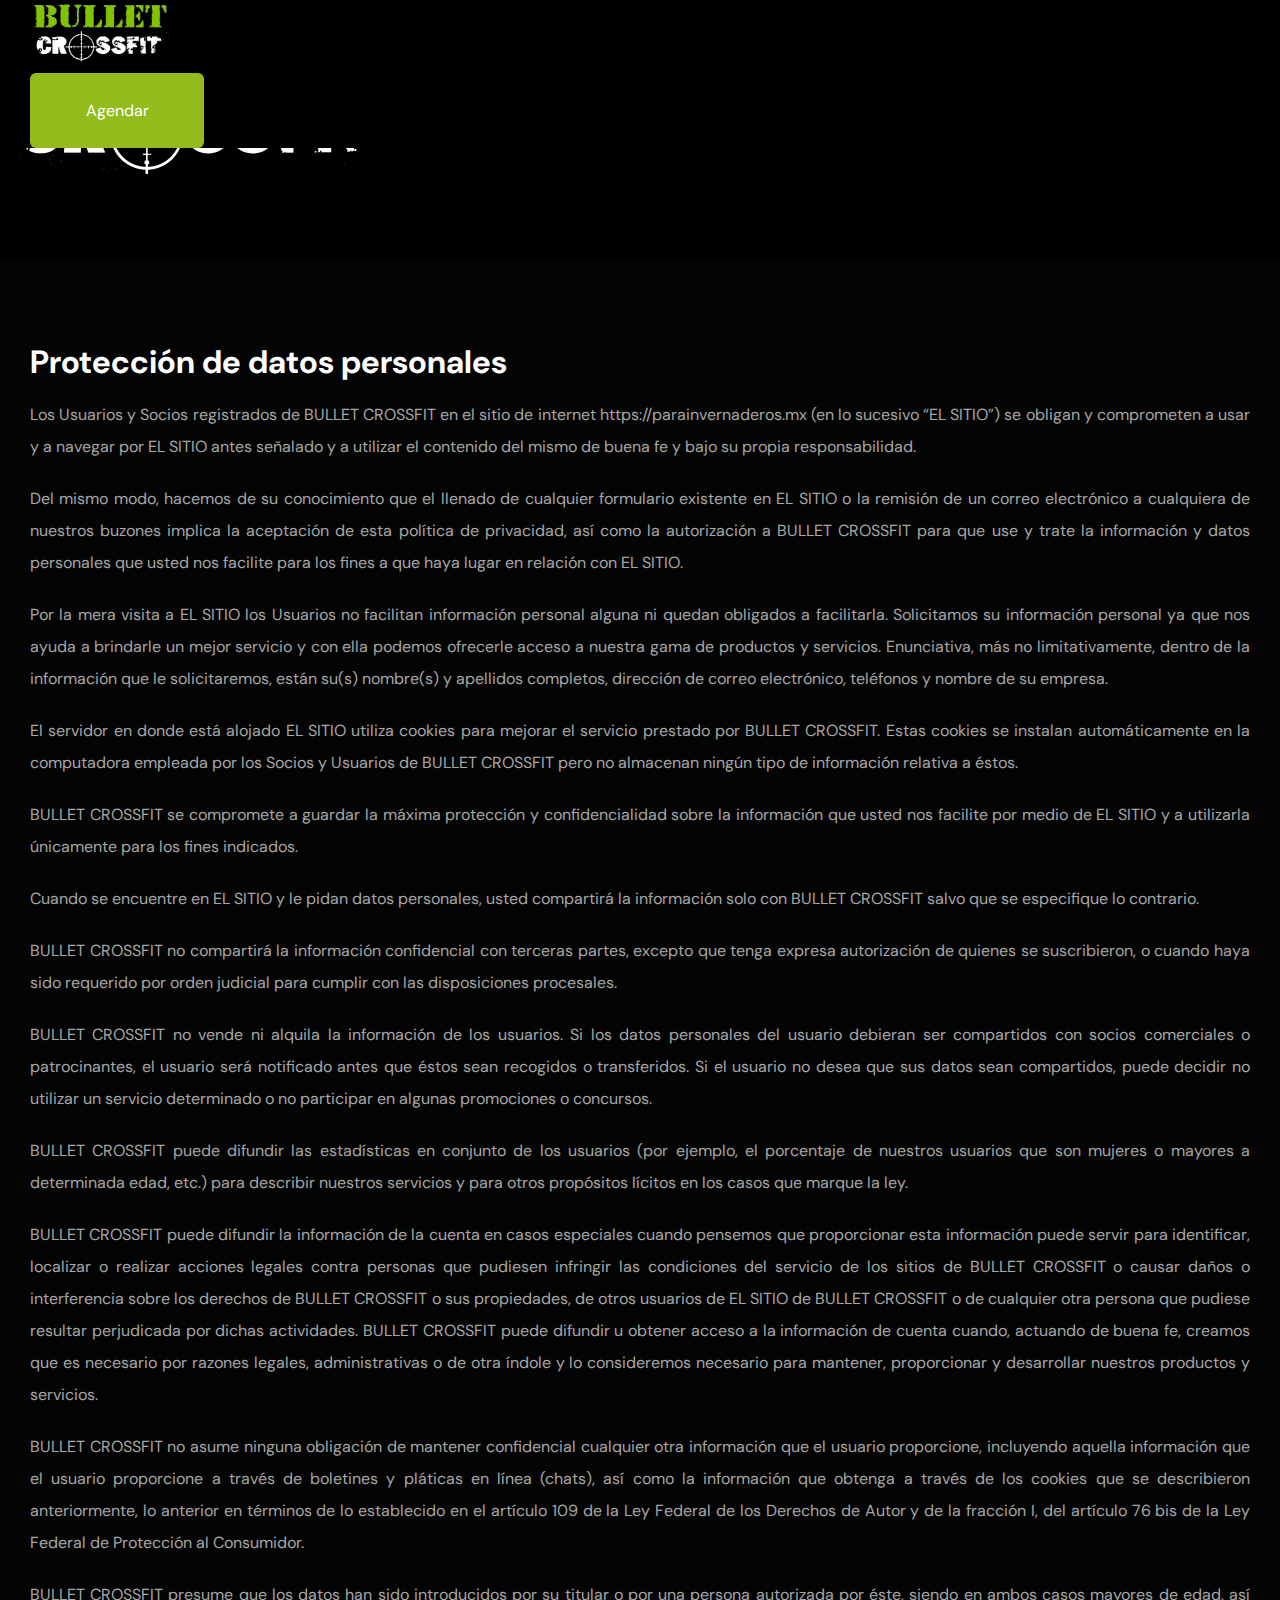
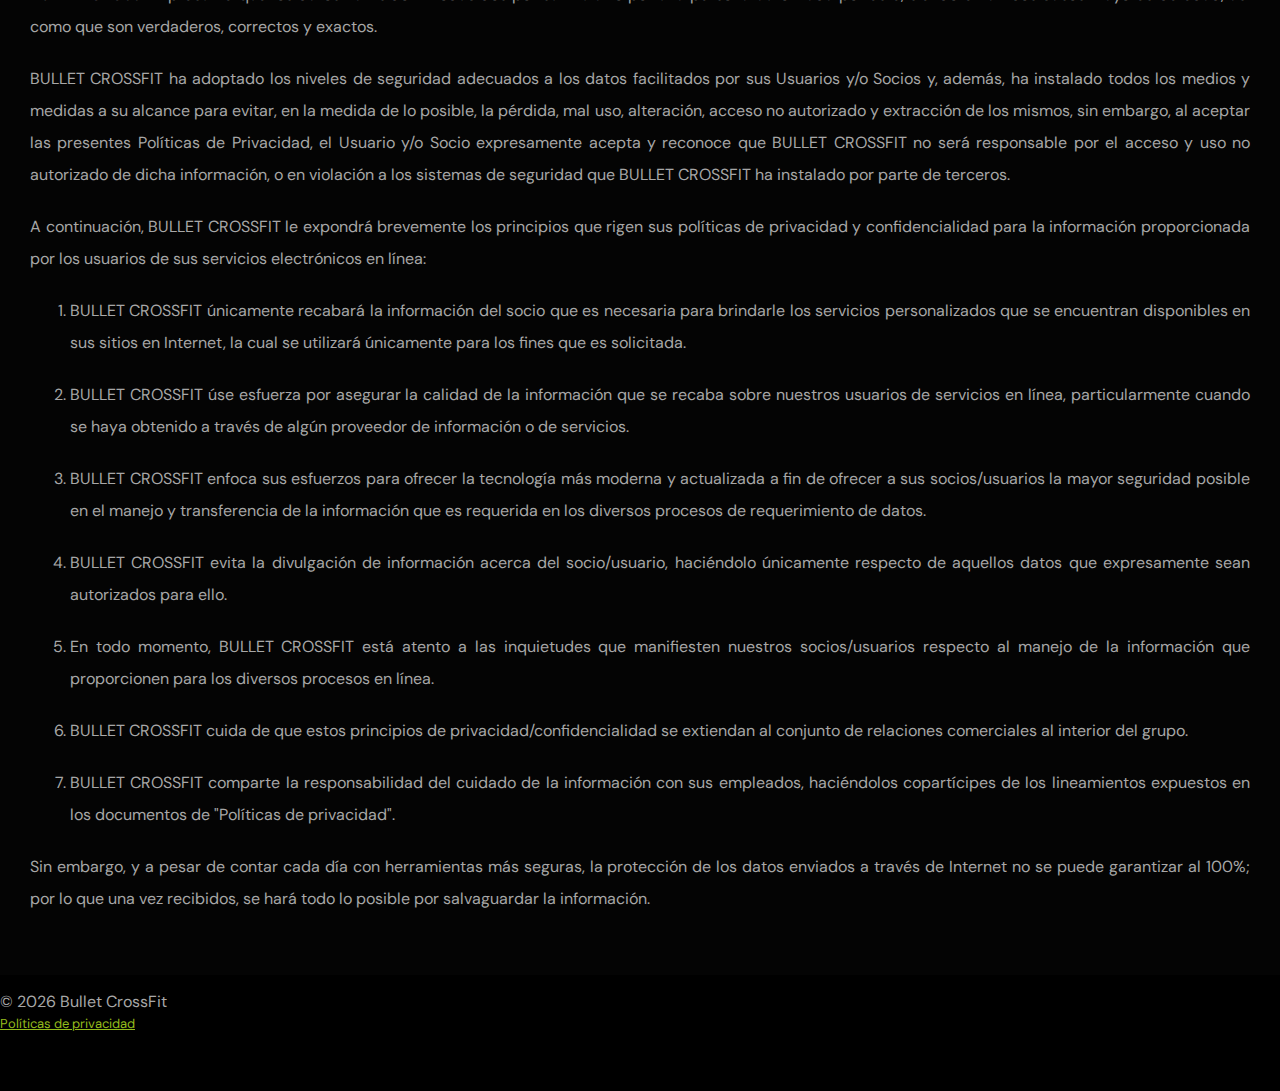
==== politicas.html @ fae5baa5 "Privacy politics, desktop and tablet versions" ====
<!DOCTYPE html>
<html lang="en">

<head>
  <meta charset="UTF-8">
  <meta http-equiv="X-UA-Compatible" content="IE=edge">
  <meta name="viewport" content="width=device-width, initial-scale=1.0">
  <title>Bullet CrossFit</title>

  <!-- BOOTSTRAP -->
  <link href="https://cdn.jsdelivr.net/npm/bootstrap@5.0.2/dist/css/bootstrap.min.css" rel="stylesheet"
    integrity="sha384-EVSTQN3/azprG1Anm3QDgpJLIm9Nao0Yz1ztcQTwFspd3yD65VohhpuuCOmLASjC" crossorigin="anonymous">

  <!-- CSS -->
  <link rel="stylesheet" href="./assets/css/style.css">

  <!-- FAVICON -->
  <link rel="shortcut icon" href="./assets/icon/favicon.png" type="image/x-icon">

  <!-- FONTS -->
  <link rel="preconnect" href="https://fonts.googleapis.com">
  <link rel="preconnect" href="https://fonts.gstatic.com" crossorigin>
  <link
    href="https://fonts.googleapis.com/css2?family=DM+Sans:wght@400;500;700&family=Roboto:wght@400;500;700;900&display=swap"
    rel="
        stylesheet">

</head>

<body>

  <!-- HIDE CONTENT -->
  <section class="hide__content d-none d-lg-flex justify-content-center align-items-center">
    <img src="./assets/img/logo_white_resized.png" alt="Logo Bullet">
  </section>

  <!-- WRAPPER -->
  <div class="wrapper">
    <!-- HEADER -->
    <header>

      <!-- NAVIGATION -->
      <div class="wrapper__nav">
        <nav class="nav d-flex align-items-center justify-content-between p-3">
          <div class="nav__logo--container">
            <a href="/" class="nav__logo">
              <img src="./assets/img/logo_white_resized.png" alt="Bullet CrossFit Logo">
            </a>
          </div>
          <div class="nav__button--container">
            <a href="https://wa.link/2tpdyw" class="nav__button bullet-btn" target="_blank">
              Agendar
            </a>
          </div>
        </nav>
      </div>
    </header>

    <div class="wrapper__content">

      <main>
        <section class="privacy">
          <div class="privacy__container">

            <h4 class="privacy__title text-center mb-4">Protección de datos personales</h4>
            <p class="privacy__paragraph">
              Los Usuarios y Socios registrados de BULLET CROSSFIT en el sitio de internet https://parainvernaderos.mx
              (en
              lo sucesivo
              “EL SITIO”) se obligan y comprometen a usar y a navegar por EL SITIO antes señalado y a utilizar el
              contenido del
              mismo de buena fe y bajo su propia responsabilidad.
            </p>
            <p class="privacy__paragraph">
              Del mismo modo, hacemos de su conocimiento que el llenado de cualquier formulario existente en EL SITIO
              o la
              remisión de un correo electrónico a cualquiera de nuestros buzones implica la aceptación de esta
              política de
              privacidad, así como la autorización a BULLET CROSSFIT para que use y trate la información y datos
              personales
              que usted
              nos facilite para los fines a que haya lugar en relación con EL SITIO.
            </p>
            <p class="privacy__paragraph">
              Por la mera visita a EL SITIO los Usuarios no facilitan información personal alguna ni quedan obligados
              a
              facilitarla. Solicitamos su información personal ya que nos ayuda a brindarle un mejor servicio y con
              ella podemos
              ofrecerle acceso a nuestra gama de productos y servicios. Enunciativa, más no limitativamente, dentro de
              la
              información que le solicitaremos, están su(s) nombre(s) y apellidos completos, dirección de correo
              electrónico,
              teléfonos y nombre de su empresa.
            </p>
            <p class="privacy__paragraph">
              El servidor en donde está alojado EL SITIO utiliza cookies para mejorar el servicio prestado por
              BULLET CROSSFIT. Estas
              cookies se instalan automáticamente en la computadora empleada por los Socios y Usuarios de BULLET
              CROSSFIT
              pero no
              almacenan ningún tipo de información relativa a éstos.
            </p>
            <p class="privacy__paragraph">
              BULLET CROSSFIT se compromete a guardar la máxima protección y confidencialidad sobre la información que
              usted
              nos
              facilite por medio de EL SITIO y a utilizarla únicamente para los fines indicados.
            </p>
            <p class="privacy__paragraph">
              Cuando se encuentre en EL SITIO y le pidan datos personales, usted compartirá la información solo con
              BULLET CROSSFIT
              salvo que se especifique lo contrario.
            </p>
            <p class="privacy__paragraph">
              BULLET CROSSFIT no compartirá la información confidencial con terceras partes, excepto que tenga expresa
              autorización de
              quienes se suscribieron, o cuando haya sido requerido por orden judicial para cumplir con las
              disposiciones
              procesales.
            </p>
            <p class="privacy__paragraph">
              BULLET CROSSFIT no vende ni alquila la información de los usuarios. Si los datos personales del usuario
              debieran ser
              compartidos con socios comerciales o patrocinantes, el usuario será notificado antes que éstos sean
              recogidos o
              transferidos. Si el usuario no desea que sus datos sean compartidos, puede decidir no utilizar un
              servicio
              determinado o no participar en algunas promociones o concursos.
            </p>
            <p class="privacy__paragraph">
              BULLET CROSSFIT puede difundir las estadísticas en conjunto de los usuarios (por ejemplo, el porcentaje
              de
              nuestros
              usuarios que son mujeres o mayores a determinada edad, etc.) para describir nuestros servicios y para
              otros
              propósitos lícitos en los casos que marque la ley.
            </p>
            <p class="privacy__paragraph">
              BULLET CROSSFIT puede difundir la información de la cuenta en casos especiales cuando pensemos que
              proporcionar esta
              información puede servir para identificar, localizar o realizar acciones legales contra personas que
              pudiesen
              infringir las condiciones del servicio de los sitios de BULLET CROSSFIT o causar daños o interferencia
              sobre
              los derechos
              de BULLET CROSSFIT o sus propiedades, de otros usuarios de EL SITIO de BULLET CROSSFIT o de cualquier
              otra persona
              que pudiese
              resultar perjudicada por dichas actividades. BULLET CROSSFIT puede difundir u obtener acceso a la
              información
              de cuenta
              cuando, actuando de buena fe, creamos que es necesario por razones legales, administrativas o de otra
              índole y lo
              consideremos necesario para mantener, proporcionar y desarrollar nuestros productos y servicios.
            </p>
            <p class="privacy__paragraph">
              BULLET CROSSFIT no asume ninguna obligación de mantener confidencial cualquier otra información que el
              usuario
              proporcione, incluyendo aquella información que el usuario proporcione a través de boletines y pláticas
              en línea
              (chats), así como la información que obtenga a través de los cookies que se describieron anteriormente,
              lo anterior
              en términos de lo establecido en el artículo 109 de la Ley Federal de los Derechos de Autor y de la
              fracción I, del
              artículo 76 bis de la Ley Federal de Protección al Consumidor.
            </p>
            <p class="privacy__paragraph">
              BULLET CROSSFIT presume que los datos han sido introducidos por su titular o por una persona autorizada
              por
              éste, siendo
              en ambos casos mayores de edad, así como que son verdaderos, correctos y exactos.
            </p>
            <p class="privacy__paragraph">
              BULLET CROSSFIT ha adoptado los niveles de seguridad adecuados a los datos facilitados por sus Usuarios
              y/o
              Socios y,
              además, ha instalado todos los medios y medidas a su alcance para evitar, en la medida de lo posible, la
              pérdida,
              mal uso, alteración, acceso no autorizado y extracción de los mismos, sin embargo, al aceptar las
              presentes
              Políticas de Privacidad, el Usuario y/o Socio expresamente acepta y reconoce que BULLET CROSSFIT no será
              responsable por
              el acceso y uso no autorizado de dicha información, o en violación a los sistemas de seguridad que
              BULLET CROSSFIT ha
              instalado por parte de terceros.
            </p>
            <p class="privacy__paragraph">
              A continuación, BULLET CROSSFIT le expondrá brevemente los principios que rigen sus políticas de
              privacidad y
              confidencialidad para la información proporcionada por los usuarios de sus servicios electrónicos en
              línea:
            </p>
            <ol class="privacy__list">
              <li class="privacy__list-element">BULLET CROSSFIT únicamente recabará la información del socio
                que es
                necesaria
                para brindarle los servicios personalizados que se encuentran disponibles en sus sitios en Internet,
                la cual se
                utilizará únicamente para los fines que es solicitada.</li>
              <li class="privacy__list-element">BULLET CROSSFIT úse esfuerza por asegurar la calidad de la
                información que se
                recaba sobre nuestros usuarios de servicios en línea, particularmente cuando se haya obtenido a través
                de algún
                proveedor de información o de servicios.</li>
              <li class="privacy__list-element">BULLET CROSSFIT enfoca sus esfuerzos para ofrecer la
                tecnología más
                moderna y
                actualizada a fin de ofrecer a sus socios/usuarios la mayor seguridad posible en el manejo y
                transferencia de la
                información que es requerida en los diversos procesos de requerimiento de datos.</li>
              <li class="privacy__list-element">BULLET CROSSFIT evita la divulgación de información acerca del
                socio/usuario,
                haciéndolo únicamente respecto de aquellos datos que expresamente sean autorizados para ello.</li>
              <li class="privacy__list-element">En todo momento, BULLET CROSSFIT está atento a las inquietudes
                que
                manifiesten
                nuestros socios/usuarios respecto al manejo de la información que proporcionen para los diversos
                procesos en
                línea.</li>
              <li class="privacy__list-element">BULLET CROSSFIT cuida de que estos principios de
                privacidad/confidencialidad se
                extiendan al conjunto de relaciones comerciales al interior del grupo.</li>
              <li class="privacy__list-element">BULLET CROSSFIT comparte la responsabilidad del cuidado de la
                información con
                sus empleados, haciéndolos copartícipes de los lineamientos expuestos en los documentos de "Políticas
                de
                privacidad".</li>
            </ol>
            <p class="privacy__paragraph">
              Sin embargo, y a pesar de contar cada día con herramientas más seguras, la protección de los datos
              enviados a través
              de Internet no se puede garantizar al 100%; por lo que una vez recibidos, se hará todo lo posible por
              salvaguardar
              la información.
            </p>

          </div>
        </section>
      </main>

    </div>

    <!-- FOOTER -->
    <footer class="footer">
      <div class="footer__container d-flex flex-column justify-content-center align-items-center">
        <p class="footer__copyright mb-2">
          © <span class="footer__year"></span> Bullet CrossFit
        </p>
        <a href="#" class="privacy-politics-link">Políticas de privacidad</a>
      </div>
    </footer>
  </div>




  <!-- BOOTSTRAP -->
  <script src="https://cdn.jsdelivr.net/npm/bootstrap@5.0.2/dist/js/bootstrap.bundle.min.js"
    integrity="sha384-MrcW6ZMFYlzcLA8Nl+NtUVF0sA7MsXsP1UyJoMp4YLEuNSfAP+JcXn/tWtIaxVXM" crossorigin="anonymous"
    defer></script>

  <!-- SCRIPTS -->
  <script src="./assets/js/app.js"></script>

</body>

</html>
---- assets/css/style.css ----
body {
  background-color: #000;
  box-sizing: border-box;
  padding: 0;
  margin: 0;
  font-family: "DM Sans", sans-serif;
  position: relative;
}

a {
  font-family: "DM Sans", sans-serif !important;
}

h1,
h2,
h3,
h4,
h5,
h6,
p,
a {
  margin-bottom: 0;
}

*:focus-visible {
  outline: none !important;
  box-shadow: 0 0 0 4px rgba(132, 217, 217, 0.5);
  border-radius: 2px !important;
}

input:focus-visible {
  box-shadow: none !important;
}

.wrapper__content {
  padding-top: 3.75rem;
}

.bullet-btn {
  display: flex;
  justify-content: center;
  align-items: center;
  border-radius: 6px;
  padding: 0.8em 1.7em;
  text-decoration: none;
  outline: none;
  border: none;
  color: #fff;
  background: #93bb1c;
}

.bullet-btn:hover {
  color: #fff;
  background: #7a9b16;
}

.locations__body .locations__dropdown .dropdown__header span, .locations__body .locations__dropdown .dropdown__body .contact__contact-link .contact__contact-link--whatsapp, .locations__body .locations__dropdown .dropdown__body .contact__contact-link .contact__contact-link--location, .locations__body .locations__dropdown .dropdown__body .body__social .social__link span {
  display: inline-block;
  background-position: center !important;
  background-repeat: no-repeat !important;
  background-size: cover !important;
}

.nav {
  width: 100%;
  position: fixed;
  top: 0;
  right: 0;
  left: 0;
  background: #000;
  z-index: 999;
}

.nav__logo {
  display: inline-block;
}

.nav__logo img {
  width: 8.75rem;
}

.nav__button {
  height: 3.125rem;
  width: 7.5rem;
}

.banner {
  width: 100%;
  height: 25rem;
  background: url("../img/background__mobile.jpg");
  background-position: center;
  background-size: cover;
  background-repeat: no-repeat;
  background-attachment: fixed;
  position: relative;
  z-index: 1;
}

.banner__title {
  font-weight: bold;
  font-size: 2.25rem;
  color: #fff;
}

.banner__button {
  font-size: 1.625rem;
  height: 4.375rem;
  width: 15.625rem;
  bottom: -2.1875rem;
}

.banner::after {
  content: "";
  position: absolute;
  top: 0;
  left: 0;
  width: 100%;
  height: 100%;
  background: rgba(0, 0, 0, 0.5);
  z-index: -1;
}

.locations {
  padding-top: 5rem;
  padding-bottom: 3.75rem;
}

.locations__header-title {
  font-weight: bold;
  margin-bottom: 1.875rem;
  font-size: 1.625rem;
  color: #fff;
}

.locations__header-description {
  margin-bottom: 1.875rem;
  font-size: 1.125rem;
  color: #fff;
}

.locations__body {
  max-width: 25rem;
}

.locations__body .locations__dropdown .dropdown__header {
  width: 100%;
  height: 2.8125rem;
  padding: 0.625rem;
  display: flex;
  justify-content: space-between;
  align-items: center;
  color: #fff;
  background-color: #0f0f0f;
  border-bottom: 1px solid #fff;
}

.locations__body .locations__dropdown .dropdown__header h3 {
  text-transform: uppercase;
  font-weight: 400;
  font-size: 1.125rem;
}

.locations__body .locations__dropdown .dropdown__header span {
  background: url("../icon/arrow__inactive.svg");
  width: 1.5625rem;
  height: 1.5625rem;
  transform: rotate(0);
  transition: ease 0.5s;
}

.locations__body .locations__dropdown .dropdown__header span.rotate {
  transform: rotate(180deg);
}

.locations__body .locations__dropdown .dropdown__body.show {
  padding: 1.25rem;
  max-height: 700px;
}

.locations__body .locations__dropdown .dropdown__body {
  height: auto;
  max-height: 0;
  padding: 0;
  display: flex;
  flex-direction: column;
  justify-content: center;
  align-items: center;
  background-color: #040404;
  color: #fff;
  overflow: hidden;
  transition: max-height ease 0.3s;
}

.locations__body .locations__dropdown .dropdown__body * {
  margin-bottom: 1.25rem;
}

.locations__body .locations__dropdown .dropdown__body .body__intro {
  margin-bottom: 2.5rem;
}

.locations__body .locations__dropdown .dropdown__body .contact__contact-link {
  display: grid;
  grid-template-columns: 1.875rem auto;
  gap: 0.3125rem;
  color: #fff;
  text-decoration: none;
}

.locations__body .locations__dropdown .dropdown__body .contact__contact-link .contact__contact-link--whatsapp {
  background: url("../icon/whatsapp.svg");
  height: 1.5625rem;
  width: 1.5625rem;
}

.locations__body .locations__dropdown .dropdown__body .contact__contact-link .contact__contact-link--location {
  background: url("../icon/location.svg");
  height: 1.5625rem;
  width: 1.125rem;
}

.locations__body .locations__dropdown .dropdown__body .body__social {
  display: flex;
  justify-content: center;
  align-items: center;
  gap: 1.875rem;
}

.locations__body .locations__dropdown .dropdown__body .body__social .social__link span {
  height: 3.125rem;
  width: 3.125rem;
}

.locations__body .locations__dropdown .dropdown__body .body__social .social__link.facebook span {
  background: url("../icon/facebook.svg");
}

.locations__body .locations__dropdown .dropdown__body .body__social .social__link.instagram span {
  background: url("../icon/instagram.svg");
}

.locations__body .locations__dropdown .dropdown__body .body__schedule {
  display: flex;
  flex-direction: column;
  justify-content: center;
  align-items: center;
}

.locations__body .locations__dropdown .dropdown__body .body__schedule .schedule__subtitle {
  color: #93bb1c;
}

.locations__body .locations__dropdown .dropdown__body:last-child {
  border-radius: 0 0 6px 6px;
}

.locations__body .locations__dropdown:first-child .dropdown__header {
  border-radius: 6px 6px 0 0;
}

.locations__body .locations__dropdown:last-child .dropdown__header {
  border-radius: 0 0 6px 6px;
  border: none;
}

.locations__body .locations__dropdown:last-child .dropdown__header.active {
  border-bottom-left-radius: 0px;
  border-bottom-right-radius: 0px;
  border-bottom: 1px solid #fff;
}

.hero {
  position: relative;
  background: url("../img/bullet-crossfit-gym.jpg");
  background-position: center;
  background-repeat: no-repeat;
  background-size: cover;
  background-attachment: fixed;
  height: 25rem;
  width: 100%;
  z-index: 1;
}

.hero__container {
  width: 100%;
  height: 100%;
  padding: 1.25rem;
  color: #fff;
  position: relative;
}

.hero__title {
  font-weight: bold;
  margin-bottom: 1.25rem;
  font-size: 2rem;
}

.hero__description {
  font-size: 1.125rem;
}

.hero::after {
  content: "";
  position: absolute;
  top: 0;
  left: 0;
  right: 0;
  width: 100%;
  height: 100%;
  background: rgba(0, 0, 0, 0.5);
  z-index: -1;
}

#plans {
  display: inline-block;
  height: 50px;
  width: 100%;
  position: absolute;
  bottom: 20px;
}

.plans__container {
  padding: 2.5rem 1.25rem;
  padding-bottom: 5rem;
}

.plans__container .plans__intro h3 {
  margin-bottom: 1.875rem;
  font-size: 1.625rem;
  color: #fff;
}

.plans__container .plans__intro p {
  margin-bottom: 2.5rem;
  font-size: 1.125rem;
  color: #a7a7a7;
}

.plans__container .plan-cards__container {
  grid-template-columns: repeat(5, 100%);
  width: 100%;
  max-width: 18.75rem;
  overflow-x: scroll;
  overscroll-behavior-x: contain;
  scroll-snap-type: x proximity;
  gap: 1.5625rem;
  padding-bottom: 4.375rem;
}

.plans__container .plan-cards__container::-webkit-scrollbar {
  height: 5px;
}

.plans__container .plan-cards__container::-webkit-scrollbar-thumb {
  background-color: #93bb1c;
  border-radius: 5px;
}

.plans__container .plan-cards__container::-webkit-scrollbar-track {
  background-color: #0f0f0f;
}

.plans__container .plan-card {
  width: 100%;
  background: #fff;
  scroll-snap-align: center;
  border-radius: 6px;
  position: relative;
}

.plans__container .plan-card .plan-card__header {
  height: 4.375rem;
  border-bottom: 1px solid #000;
  display: flex;
  justify-content: center;
  align-items: center;
}

.plans__container .plan-card .plan-card__header .plan-card__title {
  font-weight: bold;
  text-transform: uppercase;
  font-size: 2rem;
  color: #93bb1c;
}

.plans__container .plan-card .plan-card__body {
  padding: 1.875rem;
  display: flex;
  flex-direction: column;
  justify-content: center;
  align-items: center;
}

.plans__container .plan-card .plan-card__body .plan-card__price {
  margin-bottom: 1.5625rem;
  font-size: 3.125rem;
  font-weight: bold;
  color: #000;
}

.plans__container .plan-card .plan-card__body .plan-card__price span {
  font-size: 1.375rem;
}

.plans__container .plan-card .plan-card__body .plan-card__description {
  padding: 0;
  list-style: none;
  color: #4e4e4e;
}

.plans__container .plan-card .plan-card__body .plan-card__description li {
  min-height: 2.5rem;
  text-align: center;
  font-size: 1.125rem;
  margin-bottom: 0.625rem;
}

.plans__container .plan-card .plan-card__body .plan-card__button {
  padding: 0;
  width: 80%;
  font-size: 1.125rem;
  height: 4.375rem;
  position: absolute;
  bottom: -35px;
}

.promo-banner {
  position: relative;
  background: url("../img/promo__banner.jpg");
  background-position: center;
  background-repeat: no-repeat;
  background-size: cover;
  height: 18.75rem;
  width: 100%;
  z-index: 1;
}

.promo-banner .promo-banner__container {
  height: 100%;
  color: #fff;
  text-align: center;
}

.promo-banner h4:first-of-type {
  font-size: 1.375rem;
  font-weight: 500;
}

.promo-banner h4:last-of-type {
  font-weight: bold;
  font-size: 3.125rem;
}

.promo-banner p {
  font-weight: 400;
  font-size: 1.125rem;
}

.carousel__container {
  padding: 2.5rem 1.25rem;
  padding-bottom: 5rem;
}

.carousel__title {
  color: #fff;
  margin-bottom: 1.5625rem;
}

.carousel .bootstrap-carousel__container .carousel-indicators {
  bottom: -3.125rem;
}

.carousel .bootstrap-carousel__container .carousel-indicators button.active {
  background-color: #93bb1c;
}

.carousel .bootstrap-carousel__container .carousel-inner {
  border-radius: 6px;
}

.action {
  height: 18.75rem;
  background-color: #0f0f0f;
}

.action__container {
  width: 100%;
  height: 100%;
}

.action__description {
  font-weight: bold;
  color: #fff;
  font-size: 2rem;
}

.action__description span {
  color: #93bb1c;
}

.footer__container {
  height: 100px;
  color: #a7a7a7;
  font-size: 1rem;
}

.footer__container .privacy-politics-link {
  font-size: 0.8125rem;
  color: #93bb1c;
}

.footer__container .privacy-politics-link:hover {
  color: #a7a7a7;
}

.privacy {
  background: #040404;
  color: #fff;
}

.privacy__container {
  padding: 2.5rem 1.875rem;
}

.privacy__title {
  font-size: 2rem;
}

.privacy__paragraph, .privacy__list-element {
  margin-bottom: 1.25rem;
  text-align: justify;
  font-size: 1rem;
  line-height: 2;
  color: #a7a7a7;
}

@media (min-width: 650px) {
  .banner__title {
    font-size: 3.125rem;
  }
  .locations__header-title {
    font-size: 2rem;
  }
  .hero__container {
    max-width: 37.5rem;
    margin-left: 10%;
  }
  .hero__title {
    font-size: 2.875rem;
  }
  .hero__description {
    font-size: 1.375rem;
  }
  .carousel__title {
    font-size: 2.25rem;
    margin: 3.125rem 0;
  }
  .carousel .bootstrap-carousel__container {
    max-width: 25rem;
    margin: 0 auto;
  }
  .action__description {
    font-size: 2.25rem;
  }
  .action__button {
    font-size: 1.375rem;
  }
}

@media (min-width: 768px) {
  nav.nav {
    padding-left: 1.875rem;
    padding-right: 1.875rem;
  }
  .banner {
    height: 28.125rem;
    background: url("../img/banner_2.jpg");
    background-position: center;
    background-repeat: no-repeat;
    background-size: cover;
    background-attachment: fixed;
  }
  .promo-banner {
    height: 25rem;
  }
  .promo-banner h4:first-of-type {
    font-size: 1.75rem;
  }
  .promo-banner h4:last-of-type {
    font-size: 5rem;
  }
  .promo-banner p {
    font-size: 1.75rem;
  }
}

@media (min-width: 1100px) {
  .banner__title {
    font-size: 4.375rem;
    max-width: 62.5rem;
  }
  .locations__body {
    width: 100%;
    max-width: 71.875rem;
    display: grid;
    justify-content: center;
    grid-template-columns: repeat(3, 350px);
  }
  .locations__body .locations__dropdown {
    margin: 0 1.25rem;
  }
  .locations__body .locations__dropdown .dropdown__header {
    border-radius: 6px 6px 0 0;
    justify-content: center;
  }
  .locations__body .locations__dropdown .dropdown__header span {
    display: none;
  }
  .locations__body .locations__dropdown .dropdown__body {
    padding: 1.25rem;
    max-height: 700px;
  }
  .locations__body .locations__dropdown:last-child .dropdown__header {
    border-radius: 6px 6px 0 0;
    border-bottom: 1px solid #fff;
  }
  .plans__container .plans__intro h3 {
    margin-top: 3.125rem;
    font-size: 2.625rem;
  }
  .plans__container .plans__intro p {
    font-size: 1.625rem;
  }
  .plans__container .plan-cards__container {
    grid-template-columns: repeat(5, 300px);
    max-width: 62.5rem;
  }
  .action {
    height: 25rem;
  }
  .action__description {
    font-size: 3.125rem;
  }
}
/*# sourceMappingURL=style.css.map */
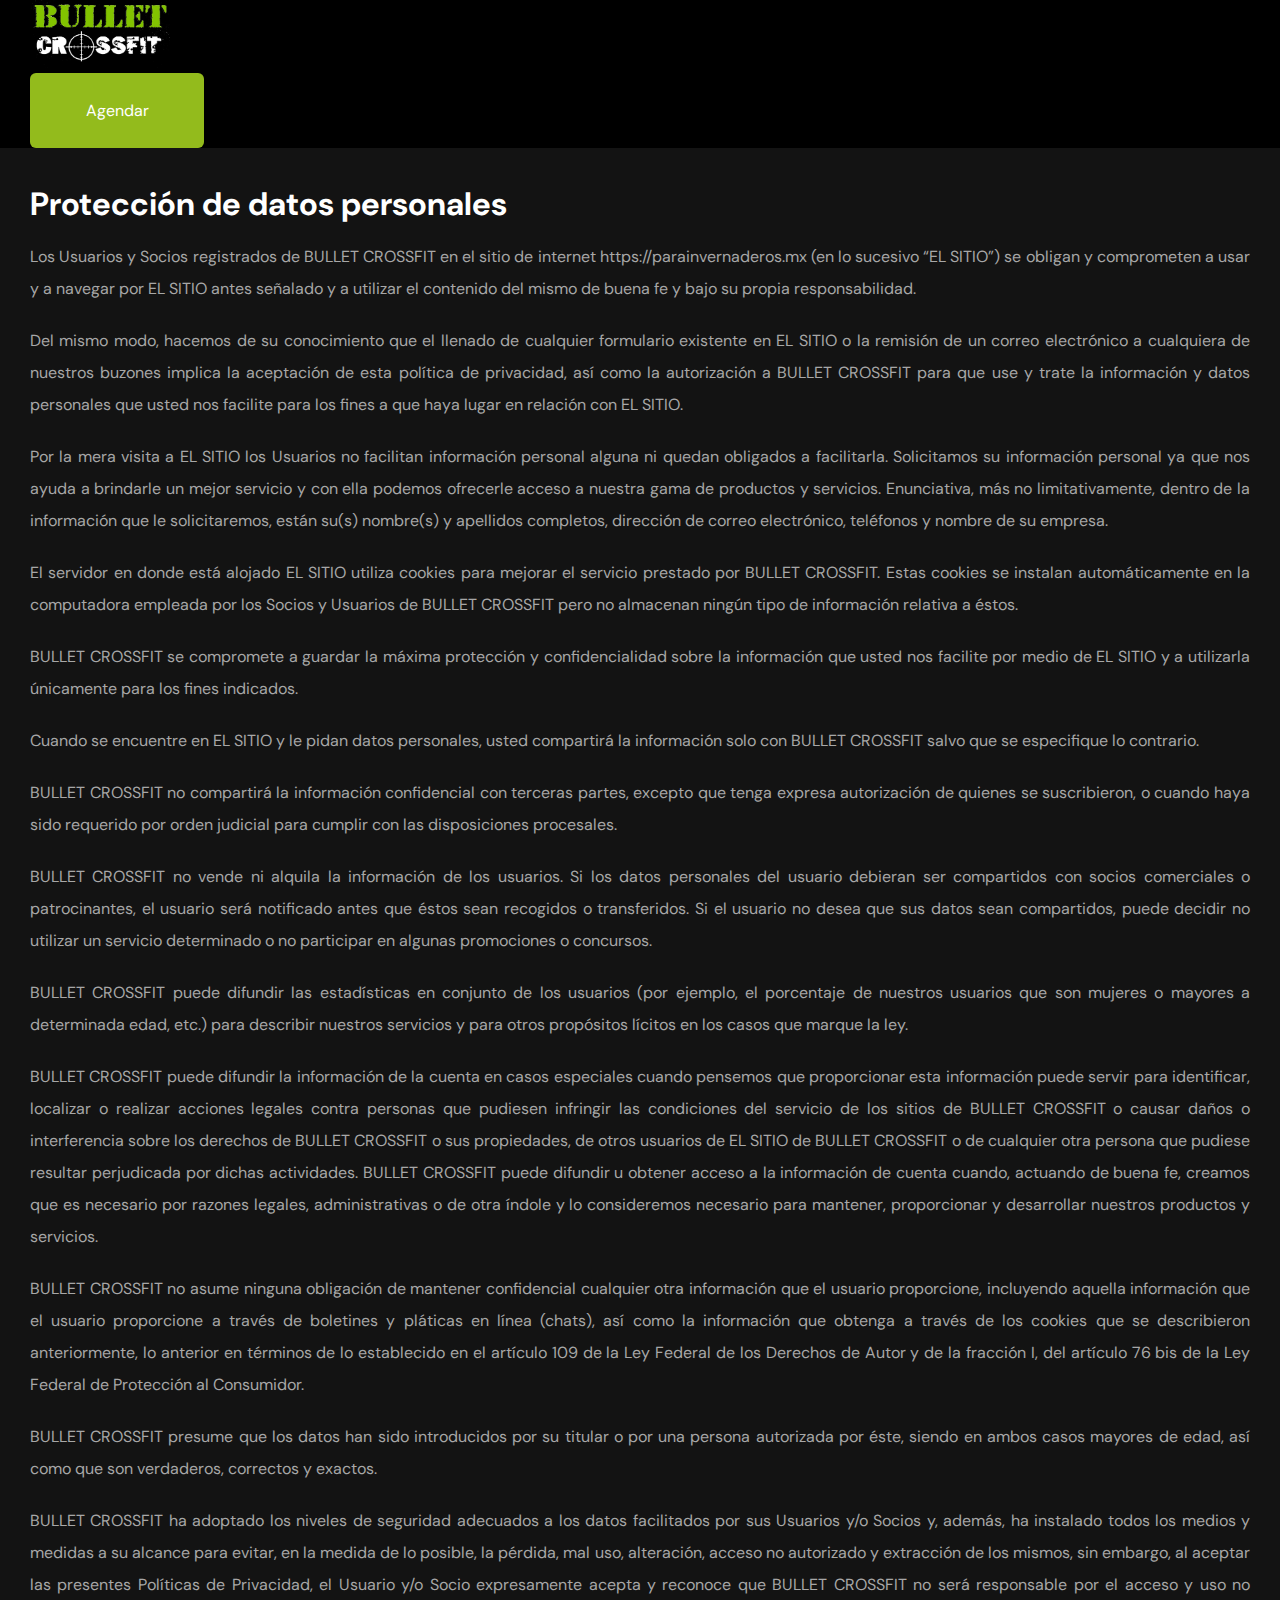
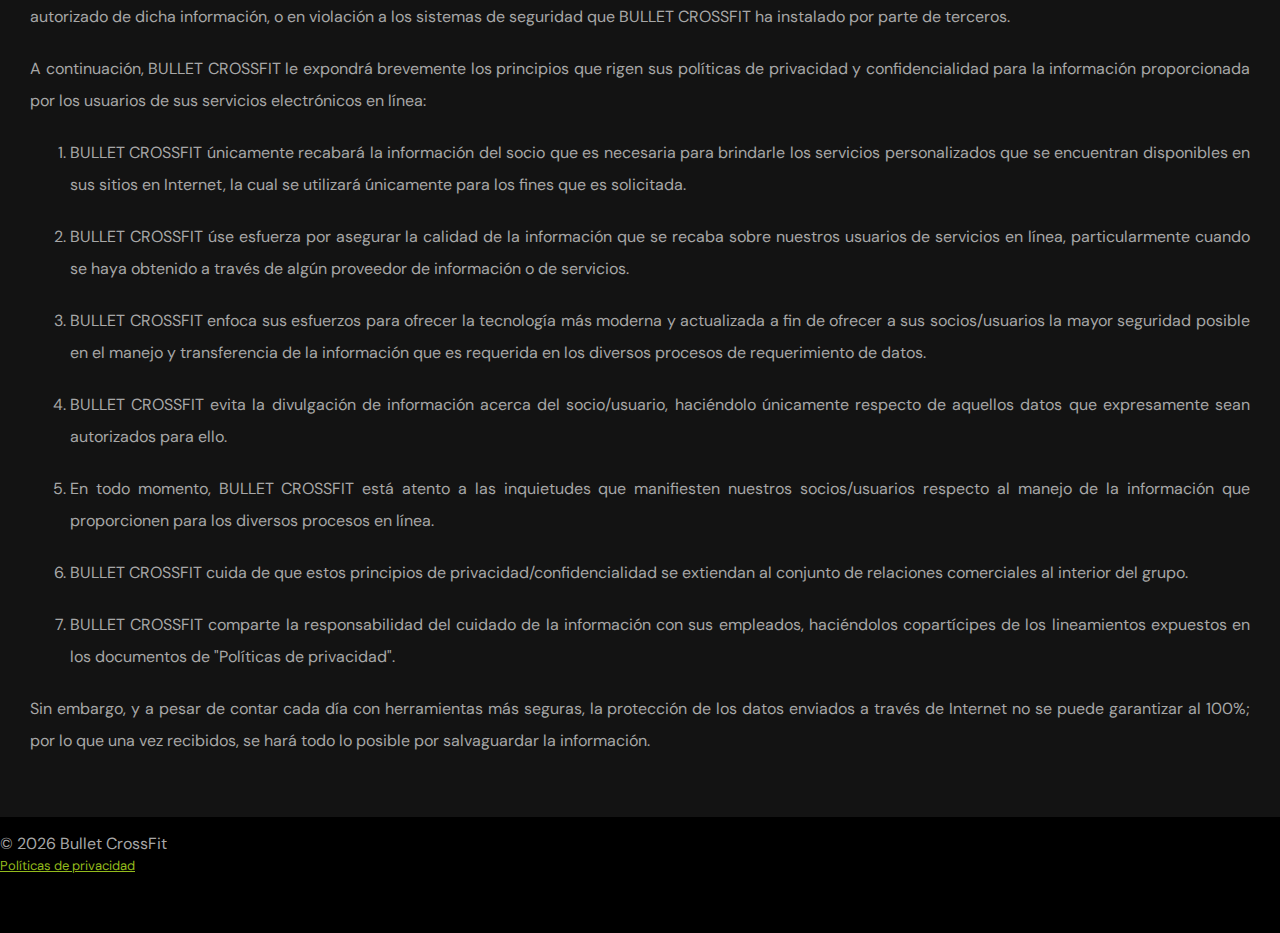
==== commit 919d2e63: "Quick fixes" ====
--- a/politicas.html
+++ b/politicas.html
@@ -5,7 +5,14 @@
   <meta charset="UTF-8">
   <meta http-equiv="X-UA-Compatible" content="IE=edge">
   <meta name="viewport" content="width=device-width, initial-scale=1.0">
-  <title>Bullet CrossFit</title>
+  <meta name="robots" content="noindex, follow" />
+  <meta property="og:title" content="Políticas de Privacidad - Bullet CrossFit">
+  <meta property="og:image" content="https://bulletcrossfit.com/assets/icon/favicon.png">
+  <meta property="og:url" content="https://bulletcrossfit.com/">
+  <meta property="og:description"
+    content="La mejor comunidad CrossFit en Juriquilla.
+  Enfocados 100% en mejorar tu salud y condición física. Los instructores están Certificados en CrossFit L1 y afiliados a Reebok Crossfit. Ellos cuentan con 7 años de experiencia. ">
+  <title>Politicas de Privacidad - Bullet CrossFit</title>
 
   <!-- BOOTSTRAP -->
   <link href="https://cdn.jsdelivr.net/npm/bootstrap@5.0.2/dist/css/bootstrap.min.css" rel="stylesheet"
@@ -28,11 +35,6 @@
 </head>
 
 <body>
-
-  <!-- HIDE CONTENT -->
-  <section class="hide__content d-none d-lg-flex justify-content-center align-items-center">
-    <img src="./assets/img/logo_white_resized.png" alt="Logo Bullet">
-  </section>
 
   <!-- WRAPPER -->
   <div class="wrapper">
--- a/assets/css/style.css
+++ b/assets/css/style.css
@@ -91,7 +91,6 @@
   background-position: center;
   background-size: cover;
   background-repeat: no-repeat;
-  background-attachment: fixed;
   position: relative;
   z-index: 1;
 }
@@ -144,13 +143,13 @@
 
 .locations__body .locations__dropdown .dropdown__header {
   width: 100%;
-  height: 2.8125rem;
+  height: 4.375rem;
   padding: 0.625rem;
   display: flex;
   justify-content: space-between;
   align-items: center;
   color: #fff;
-  background-color: #0f0f0f;
+  background-color: #242424;
   border-bottom: 1px solid #fff;
 }
 
@@ -185,7 +184,7 @@
   flex-direction: column;
   justify-content: center;
   align-items: center;
-  background-color: #040404;
+  background-color: #131313;
   color: #fff;
   overflow: hidden;
   transition: max-height ease 0.3s;
@@ -275,7 +274,6 @@
   background-position: center;
   background-repeat: no-repeat;
   background-size: cover;
-  background-attachment: fixed;
   height: 25rem;
   width: 100%;
   z-index: 1;
@@ -480,12 +478,13 @@
 
 .action {
   height: 18.75rem;
-  background-color: #0f0f0f;
+  background-color: #242424;
 }
 
 .action__container {
   width: 100%;
   height: 100%;
+  padding: 0 1.875rem;
 }
 
 .action__description {
@@ -496,6 +495,14 @@
 
 .action__description span {
   color: #93bb1c;
+}
+
+.action__button {
+  font-size: 1.375rem;
+  padding: 0;
+  height: 5rem;
+  width: 100%;
+  max-width: 21.875rem;
 }
 
 .footer__container {
@@ -514,12 +521,13 @@
 }
 
 .privacy {
-  background: #040404;
+  background: #131313;
   color: #fff;
 }
 
 .privacy__container {
   padding: 2.5rem 1.875rem;
+  padding-top: 5rem;
 }
 
 .privacy__title {
@@ -595,6 +603,9 @@
 }
 
 @media (min-width: 1100px) {
+  .banner {
+    background-attachment: fixed;
+  }
   .banner__title {
     font-size: 4.375rem;
     max-width: 62.5rem;
@@ -635,6 +646,9 @@
     grid-template-columns: repeat(5, 300px);
     max-width: 62.5rem;
   }
+  .hero {
+    background-attachment: fixed;
+  }
   .action {
     height: 25rem;
   }
